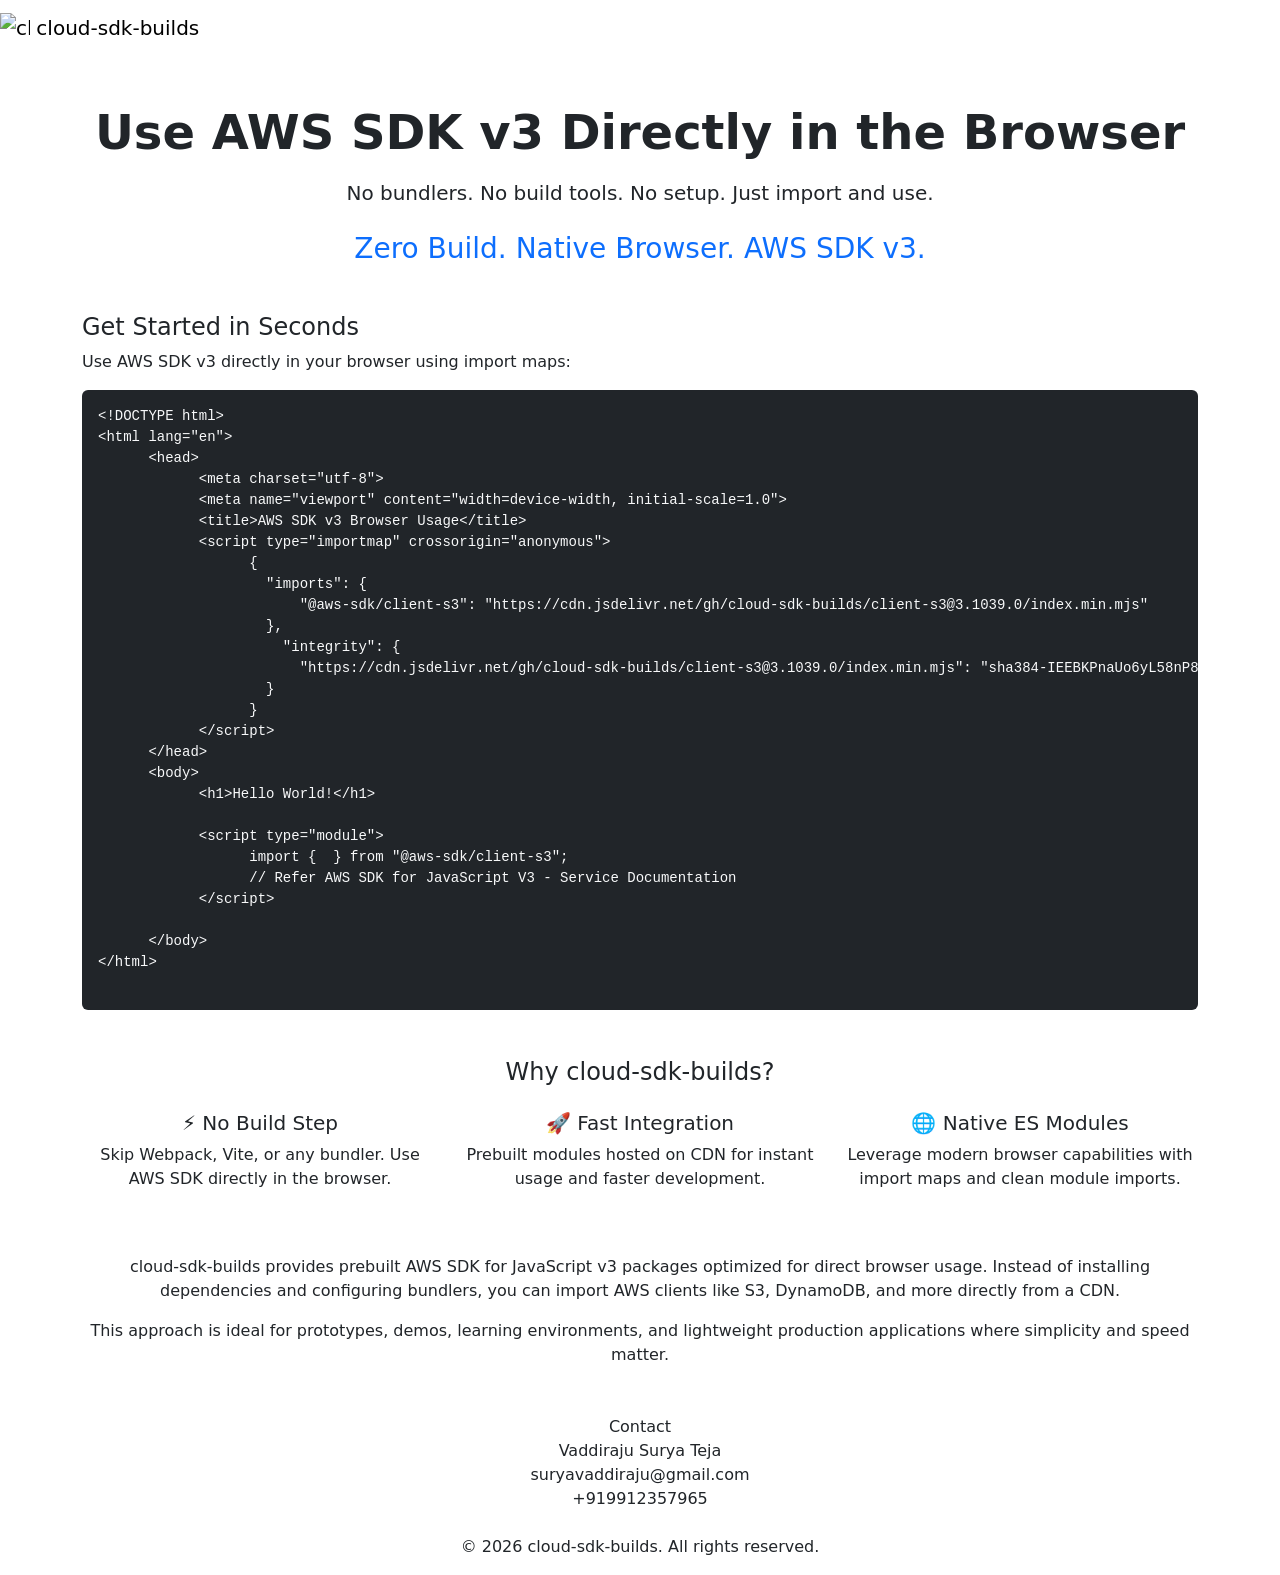
==== docs/index.html @ 7cf64539 "v3" ====
<!DOCTYPE html>
<html lang="en">
    <head>
        <meta charset="UTF-8" />
        <meta name="viewport" content="width=device-width, initial-scale=1.0" />
        <title>cloud-sdk-builds Documentation | AWS SDK v3 Javascript via CDN</title>
        <link rel="canonical" href="https://cloud-sdk-builds.github.io/" />
        <meta name="description" content="cloud-sdk-builds provides prebuilt AWS SDK for JavaScript v3 packages via CDN, enabling direct browser usage with import maps—no bundling, no build tools, just fast and simple integration." />
        <link href="https://cdn.jsdelivr.net/npm/bootstrap@5.3.8/dist/css/bootstrap.min.css" rel="stylesheet" integrity="sha384-sRIl4kxILFvY47J16cr9ZwB07vP4J8+LH7qKQnuqkuIAvNWLzeN8tE5YBujZqJLB" crossorigin="anonymous">
        <link href="/styles.css" rel="stylesheet">
    </head>
    <body>
        <header>
            <nav class="navbar">
                <a class="navbar-brand" href="/">
                    <img src="/logo.png" width="30" height="30" class="d-inline-block align-top" alt="cloud-sdk-builds Image">
                    <span class="brand">cloud-<span class="part-text">sdk</span>-builds</span>
                </a>
            </nav>
        </header>
<main class="container text-center mt-5">

  <!-- Hero -->
  <h1 class="display-5 fw-bold">Use AWS SDK v3 Directly in the Browser</h1>
  <p class="lead mt-3">
    No bundlers. No build tools. No setup. Just import and use.
  </p>

  <h3 class="mt-4 text-primary">Zero Build. Native Browser. AWS SDK v3.</h3>

  <!-- Quick Example -->
  <section class="mt-5 text-start">
    <h4>Get Started in Seconds</h4>
    <p>Use AWS SDK v3 directly in your browser using import maps:</p>

    <pre class="bg-dark text-light p-3 rounded"><code>&lt;!DOCTYPE html&gt;
&lt;html lang=&quot;en&quot;&gt;
      &lt;head&gt;
            &lt;meta charset=&quot;utf-8&quot;&gt;
            &lt;meta name=&quot;viewport&quot; content=&quot;width=device-width, initial-scale=1.0&quot;&gt;
            &lt;title&gt;AWS SDK v3 Browser Usage&lt;/title&gt;
            &lt;script type=&quot;importmap&quot; crossorigin=&quot;anonymous&quot;&gt;
                  {
                    &quot;imports&quot;: {
                        &quot;@aws-sdk/client-s3&quot;: &quot;https://cdn.jsdelivr.net/gh/cloud-sdk-builds/client-s3@3.1039.0/index.min.mjs&quot;
                    },
                      &quot;integrity&quot;: {
                        &quot;https://cdn.jsdelivr.net/gh/cloud-sdk-builds/client-s3@3.1039.0/index.min.mjs&quot;: &quot;sha384-IEEBKPnaUo6yL58nP8zpmOYQdlSZCS415Ewrfl9xG1rYsOySif98foUjwxPzDqDq&quot;
                    }
                  }
            &lt;/script&gt;
      &lt;/head&gt;
      &lt;body&gt;
            &lt;h1&gt;Hello World!&lt;/h1&gt;

            &lt;script type=&quot;module&quot;&gt;
                  import {  } from &quot;@aws-sdk/client-s3&quot;;
                  // Refer AWS SDK for JavaScript V3 - Service Documentation
            &lt;/script&gt;

      &lt;/body&gt;
&lt;/html&gt;
    </code></pre>
  </section>

  <!-- Value Proposition -->
  <section class="mt-5">
    <h4>Why cloud-sdk-builds?</h4>
    <div class="row mt-4">
      
      <div class="col-md-4">
        <h5>⚡ No Build Step</h5>
        <p>Skip Webpack, Vite, or any bundler. Use AWS SDK directly in the browser.</p>
      </div>

      <div class="col-md-4">
        <h5>🚀 Fast Integration</h5>
        <p>Prebuilt modules hosted on CDN for instant usage and faster development.</p>
      </div>

      <div class="col-md-4">
        <h5>🌐 Native ES Modules</h5>
        <p>Leverage modern browser capabilities with import maps and clean module imports.</p>
      </div>

    </div>
  </section>

  <!-- Explanation -->
  <section class="mt-5">
    <p>
      cloud-sdk-builds provides prebuilt AWS SDK for JavaScript v3 packages optimized for direct browser usage. 
      Instead of installing dependencies and configuring bundlers, you can import AWS clients like S3, DynamoDB, 
      and more directly from a CDN.
    </p>

    <p>
      This approach is ideal for prototypes, demos, learning environments, and lightweight production applications 
      where simplicity and speed matter.
    </p>
  </section>
            <section class="text-center mt-5">
                <p>Contact<br>Vaddiraju Surya Teja<br>suryavaddiraju@gmail.com<br>+919912357965</p>
            </section>
        </main>
        <footer class="text-center mt-4">
            <p>&copy; 2026 cloud-sdk-builds. All rights reserved.</p>
        </footer>
        <script src="https://cdn.jsdelivr.net/npm/bootstrap@5.3.8/dist/js/bootstrap.bundle.min.js" integrity="sha384-FKyoEForCGlyvwx9Hj09JcYn3nv7wiPVlz7YYwJrWVcXK/BmnVDxM+D2scQbITxI" crossorigin="anonymous"></script>
        <script type="module" src="/script.mjs"></script>
        <script async type="text/javascript" src="https://www.googletagmanager.com/gtm.js?id=GTM-KJ693FRD"></script>
        <noscript><iframe src="https://www.googletagmanager.com/ns.html?id=GTM-KJ693FRD"
height="0" width="0" style="display:none;visibility:hidden"></iframe></noscript>
    </body>
</html>
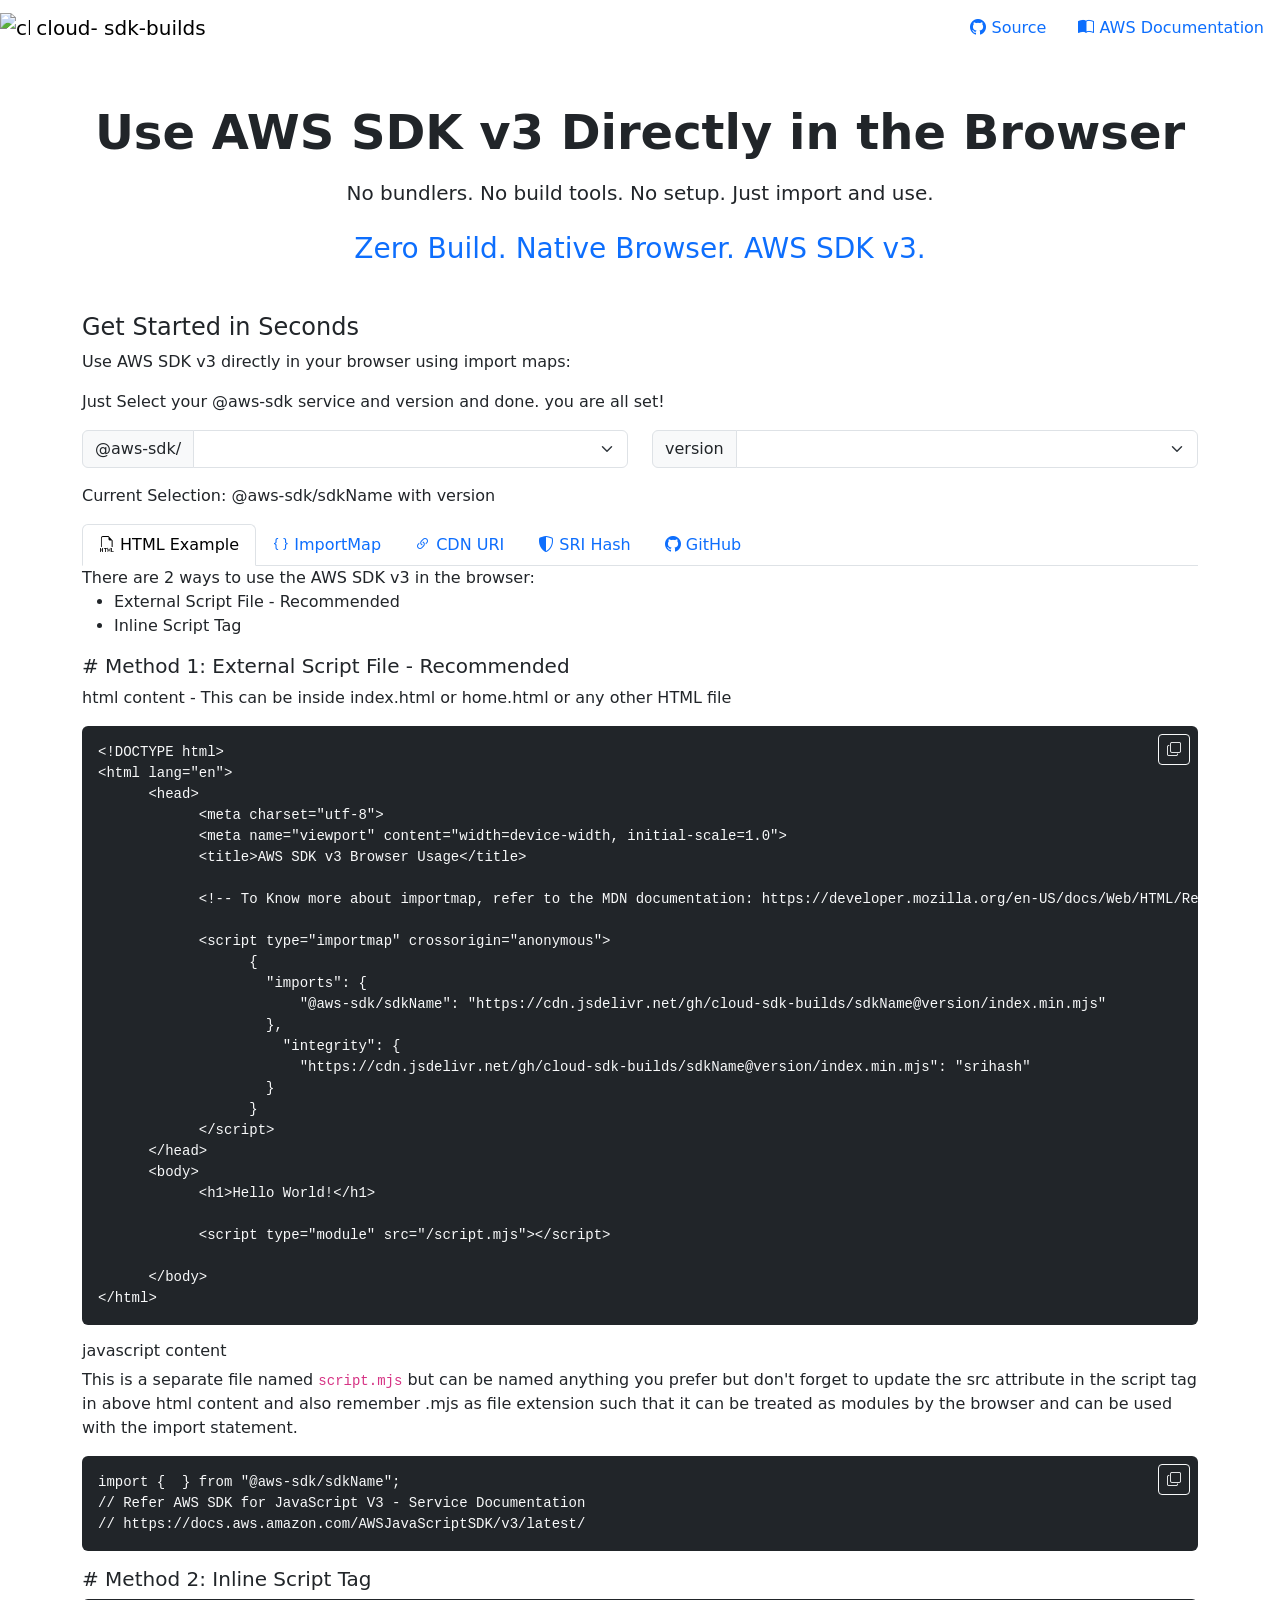
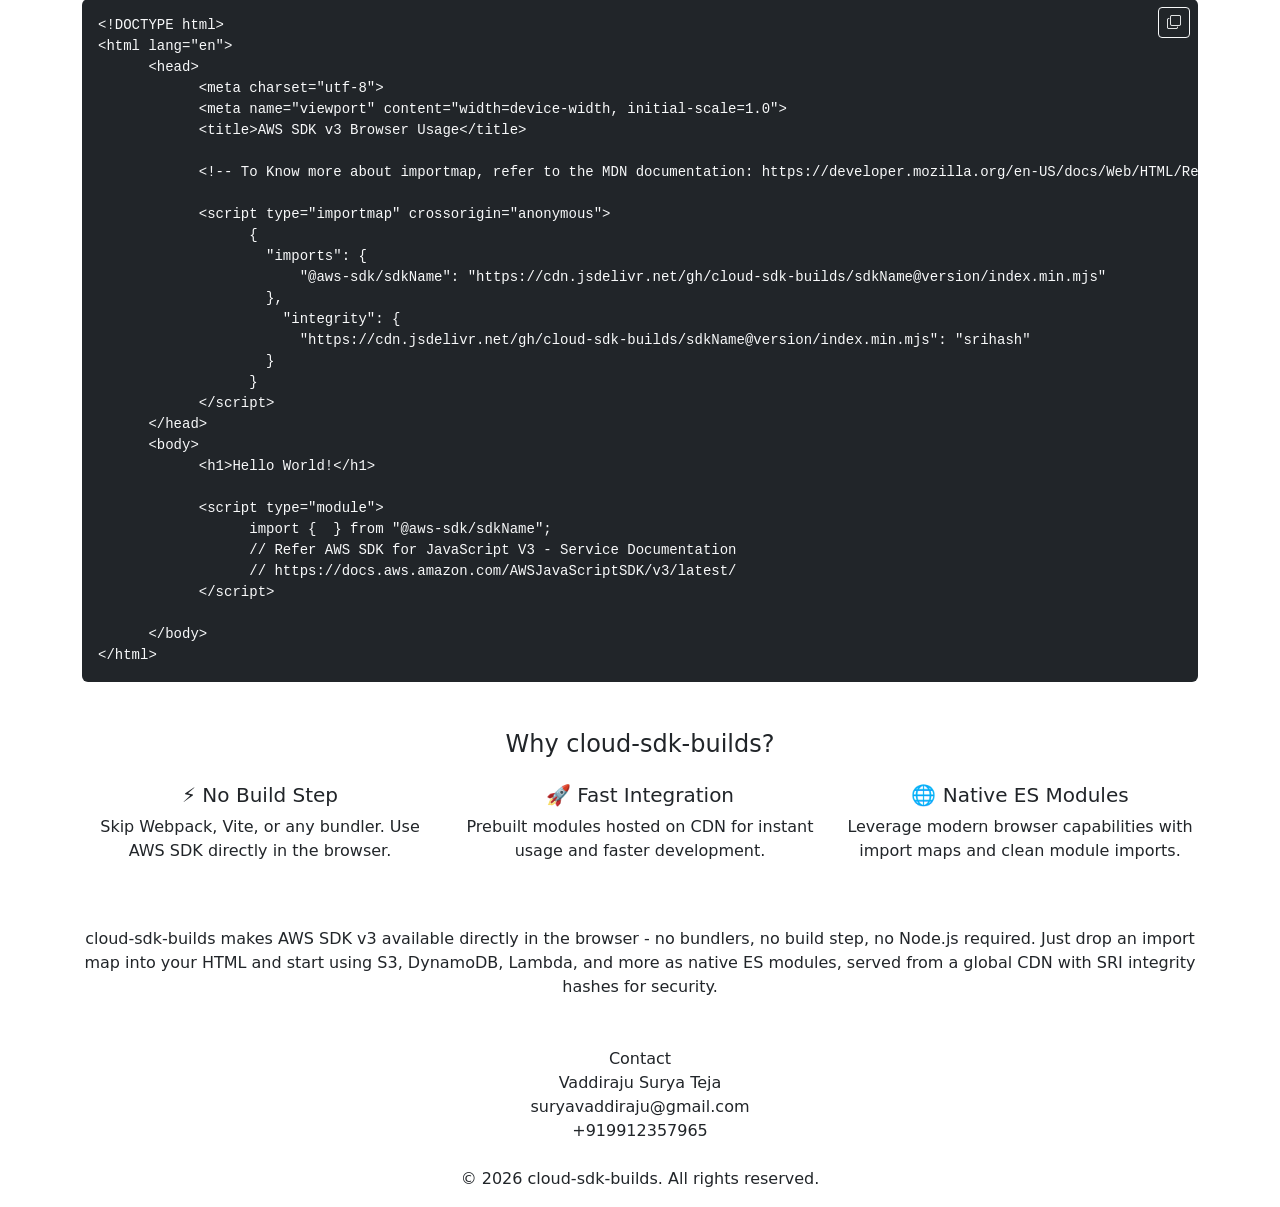
==== commit 83005967: "make" ====
--- a/docs/index.html
+++ b/docs/index.html
@@ -1,51 +1,111 @@
 <!DOCTYPE html>
 <html lang="en">
-    <head>
-        <meta charset="UTF-8" />
-        <meta name="viewport" content="width=device-width, initial-scale=1.0" />
-        <title>cloud-sdk-builds Documentation | AWS SDK v3 Javascript via CDN</title>
-        <link rel="canonical" href="https://cloud-sdk-builds.github.io/" />
-        <meta name="description" content="cloud-sdk-builds provides prebuilt AWS SDK for JavaScript v3 packages via CDN, enabling direct browser usage with import maps—no bundling, no build tools, just fast and simple integration." />
-        <link href="https://cdn.jsdelivr.net/npm/bootstrap@5.3.8/dist/css/bootstrap.min.css" rel="stylesheet" integrity="sha384-sRIl4kxILFvY47J16cr9ZwB07vP4J8+LH7qKQnuqkuIAvNWLzeN8tE5YBujZqJLB" crossorigin="anonymous">
-        <link href="/styles.css" rel="stylesheet">
-    </head>
-    <body>
-        <header>
-            <nav class="navbar">
-                <a class="navbar-brand" href="/">
-                    <img src="/logo.png" width="30" height="30" class="d-inline-block align-top" alt="cloud-sdk-builds Image">
-                    <span class="brand">cloud-<span class="part-text">sdk</span>-builds</span>
-                </a>
-            </nav>
-        </header>
-<main class="container text-center mt-5">
-
-  <!-- Hero -->
-  <h1 class="display-5 fw-bold">Use AWS SDK v3 Directly in the Browser</h1>
-  <p class="lead mt-3">
-    No bundlers. No build tools. No setup. Just import and use.
-  </p>
-
-  <h3 class="mt-4 text-primary">Zero Build. Native Browser. AWS SDK v3.</h3>
-
-  <!-- Quick Example -->
-  <section class="mt-5 text-start">
-    <h4>Get Started in Seconds</h4>
-    <p>Use AWS SDK v3 directly in your browser using import maps:</p>
-
-    <pre class="bg-dark text-light p-3 rounded"><code>&lt;!DOCTYPE html&gt;
+	<head>
+		<meta charset="UTF-8" />
+		<meta name="viewport" content="width=device-width, initial-scale=1.0" />
+		<title>cloud-sdk-builds Documentation | AWS SDK v3 Javascript via CDN</title>
+		<link rel="canonical" href="https://cloud-sdk-builds.github.io/" />
+		<meta name="description" content="cloud-sdk-builds provides prebuilt AWS SDK for JavaScript v3 packages via CDN, enabling direct browser usage with import maps—no bundling, no build tools, just fast and simple integration." />
+		<link href="https://cdn.jsdelivr.net/npm/bootstrap@5.3.8/dist/css/bootstrap.min.css" rel="stylesheet" integrity="sha384-sRIl4kxILFvY47J16cr9ZwB07vP4J8+LH7qKQnuqkuIAvNWLzeN8tE5YBujZqJLB" crossorigin="anonymous">
+		<link rel="stylesheet" href="https://cdn.jsdelivr.net/npm/bootstrap-icons@1.13.1/font/bootstrap-icons.min.css" integrity="sha384-CK2SzKma4jA5H/MXDUU7i1TqZlCFaD4T01vtyDFvPlD97JQyS+IsSh1nI2EFbpyk" crossorigin="anonymous">
+		<link rel="stylesheet" href="https://cdn.jsdelivr.net/npm/tom-select@2.6.0/dist/css/tom-select.css" integrity="sha384-DAZhYQRWKXB3xUepD72bb6nBvjvJjkJ9AfzF6HanyRqaY049Ln2EU5BT3BwtX8Nr" crossorigin="anonymous">
+		<link href="/styles.css" rel="stylesheet">
+	</head>
+	<body>
+		<header>
+			<nav class="navbar" aria-label="Main navigation">
+				<a class="navbar-brand" href="/">
+					<img src="/logo.png" width="30" height="30" class="d-inline-block align-top" alt="cloud-sdk-builds logo">
+					<span class="brand">cloud- <span class="part-text">sdk</span>-builds </span>
+				</a>
+				<ul class="nav">
+					<li class="nav-item">
+						<a class="nav-link" href="https://github.com/cloud-sdk-builds" target="_blank" rel="noopener noreferrer">
+							<i class="bi bi-github" aria-hidden="true"></i> Source </a>
+					</li>
+					<li class="nav-item">
+						<a class="nav-link" href="https://docs.aws.amazon.com/AWSJavaScriptSDK/v3/latest/" target="_blank" rel="noopener noreferrer external">
+							<i class="bi bi-book-half" aria-hidden="true"></i> AWS Documentation </a>
+					</li>
+				</ul>
+			</nav>
+		</header>
+		<main class="container text-center mt-5">
+			<!-- Hero -->
+			<h1 class="display-5 fw-bold">Use AWS SDK v3 Directly in the Browser</h1>
+			<p class="lead mt-3"> No bundlers. No build tools. No setup. Just import and use. </p>
+			<h3 class="mt-4 text-primary">Zero Build. Native Browser. AWS SDK v3.</h3>
+			<!-- Quick Example -->
+			<section class="mt-5 text-start">
+				<div>
+					<h4>Get Started in Seconds</h4>
+					<p>Use AWS SDK v3 directly in your browser using import maps:</p>
+					<p>Just Select your @aws-sdk service and version and done. you are all set!</p>
+				</div>
+				<div id="sdk-selection" class="row">
+					<div class="col-12 col-md-6">
+						<div class="input-group mb-3">
+							<label class="input-group-text" for="sdkName">@aws-sdk/</label>
+							<select class="form-select" id="sdkName" name="sdkName">
+							</select>
+						</div>
+					</div>
+					<div class="col-12 col-md-6 ">
+                        <div class="input-group mb-3">
+                            <label class="input-group-text" for="sdkversion">version</label>
+                            <select class="form-select" id="sdkversion" name="sdkversion"></select>
+						</div>
+					</div>
+				</div>
+				<article id="mynavigator">
+					<p>Current Selection: <span class="current-selection">@aws-sdk/<span class="sdknamereplacer">sdkName</span> with version <span class="sdkversionreplacer"></span></span></p>
+					<ul class="nav nav-tabs" role="tablist">
+						<li class="nav-item" role="presentation">
+							<button class="nav-link active" id="htmlexample-tab" data-bs-toggle="tab" data-bs-target="#htmlexample-tab-pane" type="button" role="tab" aria-controls="htmlexample-tab-pane" aria-selected="true"><i class="bi bi-filetype-html"></i> HTML Example</button>
+						</li>
+						<li class="nav-item" role="presentation">
+							<button class="nav-link" id="importmap-tab" data-bs-toggle="tab" data-bs-target="#importmap-tab-pane" type="button" role="tab" aria-controls="importmap-tab-pane" aria-selected="false"><i class="bi bi-braces"></i> ImportMap</button>
+						</li>
+						<li class="nav-item" role="presentation">
+							<button class="nav-link" id="cdnuri-tab" data-bs-toggle="tab" data-bs-target="#cdnuri-tab-pane" type="button" role="tab" aria-controls="cdnuri-tab-pane" aria-selected="false"><i class="bi bi-link-45deg"></i> CDN URI</button>
+						</li>
+						<li class="nav-item" role="presentation">
+							<button class="nav-link" id="srihash-tab" data-bs-toggle="tab" data-bs-target="#srihash-tab-pane" type="button" role="tab" aria-controls="srihash-tab-pane" aria-selected="false"><i class="bi bi-shield-shaded"></i> SRI Hash</button>
+						</li>
+						<li class="nav-item" role="presentation">
+							<button class="nav-link" id="githubrepo-tab" data-bs-toggle="tab" data-bs-target="#githubrepo-tab-pane" type="button" role="tab" aria-controls="githubrepo-tab-pane" aria-selected="false"><i class="bi bi-github" aria-hidden="true"></i> GitHub</button>
+						</li>
+					</ul>
+					<div class="tab-content">
+						<div class="tab-pane fade show active" id="htmlexample-tab-pane" role="tabpanel" aria-labelledby="htmlexample-tab" tabindex="0">There are 2 ways to use the AWS SDK v3 in the browser:
+							<ul>
+								<li>External Script File - Recommended</li>
+								<li>Inline Script Tag</li>
+							</ul>
+							<h5># Method 1: External Script File - Recommended</h5>
+							<p>html content - This can be inside index.html or home.html or any other HTML file</p>
+							<div class="position-relative code-block">
+							<button type="button"
+								class="btn btn-sm btn-outline-light position-absolute top-0 end-0 m-2 copy-btn"
+								aria-label="Copy code">
+								<i class="bi bi-copy" aria-hidden="true"></i>
+							</button>
+    						<pre class="bg-dark text-light p-3 rounded"><code>&lt;!DOCTYPE html&gt;
 &lt;html lang=&quot;en&quot;&gt;
       &lt;head&gt;
             &lt;meta charset=&quot;utf-8&quot;&gt;
             &lt;meta name=&quot;viewport&quot; content=&quot;width=device-width, initial-scale=1.0&quot;&gt;
             &lt;title&gt;AWS SDK v3 Browser Usage&lt;/title&gt;
+
+            &lt;!-- To Know more about importmap, refer to the MDN documentation: https://developer.mozilla.org/en-US/docs/Web/HTML/Reference/Elements/script/type/importmap --&gt;
+
             &lt;script type=&quot;importmap&quot; crossorigin=&quot;anonymous&quot;&gt;
                   {
                     &quot;imports&quot;: {
-                        &quot;@aws-sdk/client-s3&quot;: &quot;https://cdn.jsdelivr.net/gh/cloud-sdk-builds/client-s3@3.1039.0/index.min.mjs&quot;
+                        &quot;@aws-sdk/<span class="sdknamereplacer">sdkName</span>&quot;: &quot;https://cdn.jsdelivr.net/gh/cloud-sdk-builds/<span class="sdknamereplacer">sdkName</span>@<span class="sdkversionreplacer">version</span>/index.min.mjs&quot;
                     },
                       &quot;integrity&quot;: {
-                        &quot;https://cdn.jsdelivr.net/gh/cloud-sdk-builds/client-s3@3.1039.0/index.min.mjs&quot;: &quot;sha384-IEEBKPnaUo6yL58nP8zpmOYQdlSZCS415Ewrfl9xG1rYsOySif98foUjwxPzDqDq&quot;
+                        &quot;https://cdn.jsdelivr.net/gh/cloud-sdk-builds/<span class="sdknamereplacer">sdkName</span>@<span class="sdkversionreplacer">version</span>/index.min.mjs&quot;: &quot;<span class="urihashreplacer">srihash</span>&quot;
                     }
                   }
             &lt;/script&gt;
@@ -53,63 +113,201 @@
       &lt;body&gt;
             &lt;h1&gt;Hello World!&lt;/h1&gt;
 
+            &lt;script type=&quot;module&quot; src=&quot;/script.mjs&quot;&gt;&lt;/script&gt;
+
+      &lt;/body&gt;
+&lt;/html&gt;</code></pre>
+							</div>
+							<h6>javascript content</h6>
+							<p>This is a separate file named <code>script.mjs</code> but can be named anything you prefer but don't forget to update the src attribute in the script tag in above html content and also remember .mjs as file extension such that it can be treated as modules by the browser and can be used with the import statement.</p>
+        					<div class="position-relative code-block">
+								<button type="button"
+									class="btn btn-sm btn-outline-light position-absolute top-0 end-0 m-2 copy-btn"
+									aria-label="Copy code">
+									<i class="bi bi-copy" aria-hidden="true"></i>
+								</button>
+								<pre class="bg-dark text-light p-3 rounded"><code>import {  } from &quot;@aws-sdk/<span class="sdknamereplacer">sdkName</span>&quot;;
+// Refer AWS SDK for JavaScript V3 - Service Documentation
+// https://docs.aws.amazon.com/AWSJavaScriptSDK/v3/latest/</code></pre>
+							</div>
+							<h5># Method 2: Inline Script Tag</h5>
+							<div class="position-relative code-block">
+								<button type="button"
+									class="btn btn-sm btn-outline-light position-absolute top-0 end-0 m-2 copy-btn"
+									aria-label="Copy code">
+									<i class="bi bi-copy" aria-hidden="true"></i>
+								</button>
+    							<pre class="bg-dark text-light p-3 rounded"><code>&lt;!DOCTYPE html&gt;
+&lt;html lang=&quot;en&quot;&gt;
+      &lt;head&gt;
+            &lt;meta charset=&quot;utf-8&quot;&gt;
+            &lt;meta name=&quot;viewport&quot; content=&quot;width=device-width, initial-scale=1.0&quot;&gt;
+            &lt;title&gt;AWS SDK v3 Browser Usage&lt;/title&gt;
+
+            &lt;!-- To Know more about importmap, refer to the MDN documentation: https://developer.mozilla.org/en-US/docs/Web/HTML/Reference/Elements/script/type/importmap --&gt;
+
+            &lt;script type=&quot;importmap&quot; crossorigin=&quot;anonymous&quot;&gt;
+                  {
+                    &quot;imports&quot;: {
+                        &quot;@aws-sdk/<span class="sdknamereplacer">sdkName</span>&quot;: &quot;https://cdn.jsdelivr.net/gh/cloud-sdk-builds/<span class="sdknamereplacer">sdkName</span>@<span class="sdkversionreplacer">version</span>/index.min.mjs&quot;
+                    },
+                      &quot;integrity&quot;: {
+                        &quot;https://cdn.jsdelivr.net/gh/cloud-sdk-builds/<span class="sdknamereplacer">sdkName</span>@<span class="sdkversionreplacer">version</span>/index.min.mjs&quot;: &quot;<span class="urihashreplacer">srihash</span>&quot;
+                    }
+                  }
+            &lt;/script&gt;
+      &lt;/head&gt;
+      &lt;body&gt;
+            &lt;h1&gt;Hello World!&lt;/h1&gt;
+
             &lt;script type=&quot;module&quot;&gt;
-                  import {  } from &quot;@aws-sdk/client-s3&quot;;
+                  import {  } from &quot;@aws-sdk/<span class="sdknamereplacer">sdkName</span>&quot;;
                   // Refer AWS SDK for JavaScript V3 - Service Documentation
+                  // https://docs.aws.amazon.com/AWSJavaScriptSDK/v3/latest/
             &lt;/script&gt;
 
       &lt;/body&gt;
-&lt;/html&gt;
-    </code></pre>
-  </section>
-
-  <!-- Value Proposition -->
-  <section class="mt-5">
-    <h4>Why cloud-sdk-builds?</h4>
-    <div class="row mt-4">
-      
-      <div class="col-md-4">
-        <h5>⚡ No Build Step</h5>
-        <p>Skip Webpack, Vite, or any bundler. Use AWS SDK directly in the browser.</p>
-      </div>
-
-      <div class="col-md-4">
-        <h5>🚀 Fast Integration</h5>
-        <p>Prebuilt modules hosted on CDN for instant usage and faster development.</p>
-      </div>
-
-      <div class="col-md-4">
-        <h5>🌐 Native ES Modules</h5>
-        <p>Leverage modern browser capabilities with import maps and clean module imports.</p>
-      </div>
-
-    </div>
-  </section>
-
-  <!-- Explanation -->
-  <section class="mt-5">
-    <p>
-      cloud-sdk-builds provides prebuilt AWS SDK for JavaScript v3 packages optimized for direct browser usage. 
-      Instead of installing dependencies and configuring bundlers, you can import AWS clients like S3, DynamoDB, 
-      and more directly from a CDN.
-    </p>
-
-    <p>
-      This approach is ideal for prototypes, demos, learning environments, and lightweight production applications 
-      where simplicity and speed matter.
-    </p>
-  </section>
-            <section class="text-center mt-5">
-                <p>Contact<br>Vaddiraju Surya Teja<br>suryavaddiraju@gmail.com<br>+919912357965</p>
-            </section>
-        </main>
-        <footer class="text-center mt-4">
-            <p>&copy; 2026 cloud-sdk-builds. All rights reserved.</p>
-        </footer>
-        <script src="https://cdn.jsdelivr.net/npm/bootstrap@5.3.8/dist/js/bootstrap.bundle.min.js" integrity="sha384-FKyoEForCGlyvwx9Hj09JcYn3nv7wiPVlz7YYwJrWVcXK/BmnVDxM+D2scQbITxI" crossorigin="anonymous"></script>
-        <script type="module" src="/script.mjs"></script>
-        <script async type="text/javascript" src="https://www.googletagmanager.com/gtm.js?id=GTM-KJ693FRD"></script>
-        <noscript><iframe src="https://www.googletagmanager.com/ns.html?id=GTM-KJ693FRD"
-height="0" width="0" style="display:none;visibility:hidden"></iframe></noscript>
-    </body>
-</html>
+&lt;/html&gt;</code></pre>
+							</div>
+  						</div>
+  						<div class="tab-pane fade" id="importmap-tab-pane" role="tabpanel" aria-labelledby="importmap-tab" tabindex="0">
+    						<p>An import map allows you to define how module specifiers are resolved in the browser, enabling you to use clean import statements without relying on a build step. By mapping package names (such as @aws-sdk/<span class="sdknamereplacer">sdkName</span>) to versioned CDN URLs, you ensure consistent and predictable module loading. The import map must be declared inside a <code>&lt;script type=&quot;importmap&quot;&gt;</code> tag within the <code>&lt;head&gt;</code> section of your HTML document so that it is available before any module scripts are executed. Refer <a href="https://developer.mozilla.org/en-US/docs/Web/HTML/Reference/Elements/script/type/importmap" target="_blank" rel="noopener noreferrer external">MDN documentation</a>.</p>
+  							<h6># html tag</h6>
+							<div class="position-relative code-block">
+								<button type="button"
+									class="btn btn-sm btn-outline-light position-absolute top-0 end-0 m-2 copy-btn"
+									aria-label="Copy code">
+									<i class="bi bi-copy" aria-hidden="true"></i>
+								</button>
+  								<pre class="bg-dark text-light p-3 rounded"><code>&lt;script type=&quot;importmap&quot; crossorigin=&quot;anonymous&quot;&gt;
+    {
+      &quot;imports&quot;: {
+          &quot;@aws-sdk/<span class="sdknamereplacer">sdkName</span>&quot;: &quot;https://cdn.jsdelivr.net/gh/cloud-sdk-builds/<span class="sdknamereplacer">sdkName</span>@<span class="sdkversionreplacer">version</span>/index.min.mjs&quot;
+      },
+        &quot;integrity&quot;: {
+          &quot;https://cdn.jsdelivr.net/gh/cloud-sdk-builds/<span class="sdknamereplacer">sdkName</span>@<span class="sdkversionreplacer">version</span>/index.min.mjs&quot;: &quot;<span class="urihashreplacer">srihash</span>&quot;
+      }
+    }
+&lt;/script&gt;</code></pre>
+							</div>
+							<h6># imports line</h6>
+							<div class="position-relative code-block">
+								<button type="button"
+									class="btn btn-sm btn-outline-light position-absolute top-0 end-0 m-2 copy-btn"
+									aria-label="Copy code">
+									<i class="bi bi-copy" aria-hidden="true"></i>
+								</button>
+								<pre class="bg-dark text-light p-3 rounded"><code>&quot;@aws-sdk/<span class="sdknamereplacer">sdkName</span>&quot;: &quot;https://cdn.jsdelivr.net/gh/cloud-sdk-builds/<span class="sdknamereplacer">sdkName</span>@<span class="sdkversionreplacer">version</span>/index.min.mjs&quot;</code></pre>
+							</div>
+							<h6># integrity line</h6>
+        					<div class="position-relative code-block">
+								<button type="button"
+									class="btn btn-sm btn-outline-light position-absolute top-0 end-0 m-2 copy-btn"
+									aria-label="Copy code">
+									<i class="bi bi-copy" aria-hidden="true"></i>
+								</button>
+								<pre class="bg-dark text-light p-3 rounded"><code>&quot;https://cdn.jsdelivr.net/gh/cloud-sdk-builds/<span class="sdknamereplacer">sdkName</span>@<span class="sdkversionreplacer">version</span>/index.min.mjs&quot;: &quot;<span class="urihashreplacer">srihash</span>&quot;</code></pre></div>
+  							</div>
+  							<div class="tab-pane fade" id="cdnuri-tab-pane" role="tabpanel" aria-labelledby="cdnuri-tab" tabindex="0">The CDN URI provides a direct, versioned link to the prebuilt JavaScript module that can be used in browser-based applications without any bundling or compilation. These files are optimized using modern build tools (such as webpack in production mode) to ensure minification, performance, and compatibility. By using a versioned CDN URL, you benefit from aggressive caching and deterministic behavior, ensuring that your application always loads the exact version you specify.
+								<h5>CDN URI</h5>
+								<div class="position-relative code-block">
+									<button type="button"
+										class="btn btn-sm btn-outline-light position-absolute top-0 end-0 m-2 copy-btn"
+										aria-label="Copy code">
+										<i class="bi bi-copy" aria-hidden="true"></i>
+									</button>
+    								<pre class="bg-dark text-light p-3 rounded"><code>https://cdn.jsdelivr.net/gh/cloud-sdk-builds/<span class="sdknamereplacer">sdkName</span>@<span class="sdkversionreplacer">version</span>/index.min.mjs</code></pre>
+								</div>
+							</div>
+  							<div class="tab-pane fade" id="srihash-tab-pane" role="tabpanel" aria-labelledby="srihash-tab" tabindex="0">Subresource Integrity (SRI) ensures that the file loaded from a CDN has not been altered or tampered with. Each distributed file is associated with a cryptographic hash (e.g., sha384-...) that the browser uses to verify its integrity at runtime. If the fetched resource does not match the expected hash, the browser will reject it, preventing potentially malicious code from being executed. This provides an additional layer of security when loading third-party resources. Refer <a href="https://developer.mozilla.org/en-US/docs/Web/HTML/Reference/Attributes/integrity" target="_blank" rel="noopener noreferrer external">MDN documentation</a>.
+								<h5>SRI Hash</h5>
+            					<div class="position-relative code-block">
+								<button type="button"
+									class="btn btn-sm btn-outline-light position-absolute top-0 end-0 m-2 copy-btn"
+									aria-label="Copy code">
+									<i class="bi bi-copy" aria-hidden="true"></i>
+								</button>
+    							<pre class="bg-dark text-light p-3 rounded"><code><span class="urihashreplacer">srihash</span></code></pre>
+  
+							</div>
+  </div>
+  <div class="tab-pane fade" id="githubrepo-tab-pane" role="tabpanel" aria-labelledby="githubrepo-tab" tabindex="0">The source code for this package is maintained on <i class="bi bi-github" aria-hidden="true"></i> GitHub, where you can explore the implementation, review changes, and contribute to the project. The repository contains the original module sources along with the build configuration used to generate the distributed files. Each release is versioned and tagged, allowing you to reference specific versions directly. The CDN files correspond to these tagged versions, ensuring transparency and traceability between the published artifacts and their source code.
+    
+    <h5># GitHub Repository</h5>
+    <div class="position-relative code-block">
+      <button type="button"
+          class="btn btn-sm btn-outline-light position-absolute top-0 end-0 m-2 copy-btn"
+          aria-label="Copy code">
+          <i class="bi bi-copy" aria-hidden="true"></i>
+      </button>
+    <pre class="bg-dark text-light p-3 rounded"><code>https://github.com/cloud-sdk-builds/<span class="sdknamereplacer">sdkName</span></code></pre></div>
+    <h5># Current Version File</h5>
+        <div class="position-relative code-block">
+      <button type="button"
+          class="btn btn-sm btn-outline-light position-absolute top-0 end-0 m-2 copy-btn"
+          aria-label="Copy code">
+          <i class="bi bi-copy" aria-hidden="true"></i>
+      </button>
+    
+    <pre class="bg-dark text-light p-3 rounded"><code>https://github.com/cloud-sdk-builds/<span class="sdknamereplacer">sdkName</span>/blob/<span class="sdkversionreplacer">version</span>/index.min.mjs</code></pre></div>
+
+     <h5># Latest Version File</h5>
+            <div class="position-relative code-block">
+      <button type="button"
+          class="btn btn-sm btn-outline-light position-absolute top-0 end-0 m-2 copy-btn"
+          aria-label="Copy code">
+          <i class="bi bi-copy" aria-hidden="true"></i>
+      </button>
+    <pre class="bg-dark text-light p-3 rounded"><code>https://github.com/cloud-sdk-builds/<span class="sdknamereplacer">sdkName</span>/blob/main/index.min.mjs</code></pre>
+  </div>
+
+    <h5># Raw File</h5>
+            <div class="position-relative code-block">
+      <button type="button"
+          class="btn btn-sm btn-outline-light position-absolute top-0 end-0 m-2 copy-btn"
+          aria-label="Copy code">
+          <i class="bi bi-copy" aria-hidden="true"></i>
+      </button>
+    <pre class="bg-dark text-light p-3 rounded"><code>https://raw.githubusercontent.com/cloud-sdk-builds/<span class="sdknamereplacer">sdkName</span>/refs/tags/<span class="sdkversionreplacer">version</span>/index.min.mjs</code></pre>
+  </div>
+</div>
+</article>
+			</section>
+			<!-- Value Proposition -->
+			<section id="main-content" class="mt-5">
+				<h4>Why cloud-sdk-builds?</h4>
+				<div class="row mt-4">
+					<div class="col-md-4">
+						<h5>⚡ No Build Step</h5>
+						<p>Skip Webpack, Vite, or any bundler. Use AWS SDK directly in the browser.</p>
+					</div>
+					<div class="col-md-4">
+						<h5>🚀 Fast Integration</h5>
+						<p>Prebuilt modules hosted on CDN for instant usage and faster development.</p>
+					</div>
+					<div class="col-md-4">
+						<h5>🌐 Native ES Modules</h5>
+						<p>Leverage modern browser capabilities with import maps and clean module imports.</p>
+					</div>
+				</div>
+			</section>
+			<!-- Explanation -->
+			<section class="mt-5">
+				<p> cloud-sdk-builds makes AWS SDK v3 available directly in the browser - no bundlers, no build step, no Node.js required. Just drop an import map into your HTML and start using S3, DynamoDB, Lambda, and more as native ES modules, served from a global CDN with SRI integrity hashes for security. </p>
+			</section>
+			<section class="text-center mt-5">
+				<p>Contact <br>Vaddiraju Surya Teja <br>suryavaddiraju@gmail.com <br>+919912357965 </p>
+			</section>
+		</main>
+		<footer class="text-center mt-4">
+			<p>&copy; 2026 cloud-sdk-builds. All rights reserved.</p>
+		</footer>
+		<script src="https://cdn.jsdelivr.net/npm/bootstrap@5.3.8/dist/js/bootstrap.bundle.min.js" integrity="sha384-FKyoEForCGlyvwx9Hj09JcYn3nv7wiPVlz7YYwJrWVcXK/BmnVDxM+D2scQbITxI" crossorigin="anonymous"></script>
+		<script src="https://cdn.jsdelivr.net/npm/tom-select@2.6.0/dist/js/tom-select.complete.min.js" integrity="sha384-A/OhuVi7Pu3OK0LZqDw5rUUVpqZdcqxIyZTjfjxT0v8Y3VsdpFvQChtHCOSobZTL" crossorigin="anonymous"></script>
+		<script type="module" src="/script.mjs"></script>
+		<script async type="text/javascript" src="https://www.googletagmanager.com/gtm.js?id=GTM-M34WCR46"></script>
+		<noscript>
+			<iframe src="https://www.googletagmanager.com/ns.html?id=GTM-M34WCR46" height="0" width="0" style="display:none;visibility:hidden"></iframe>
+		</noscript>
+	</body>
+</html>
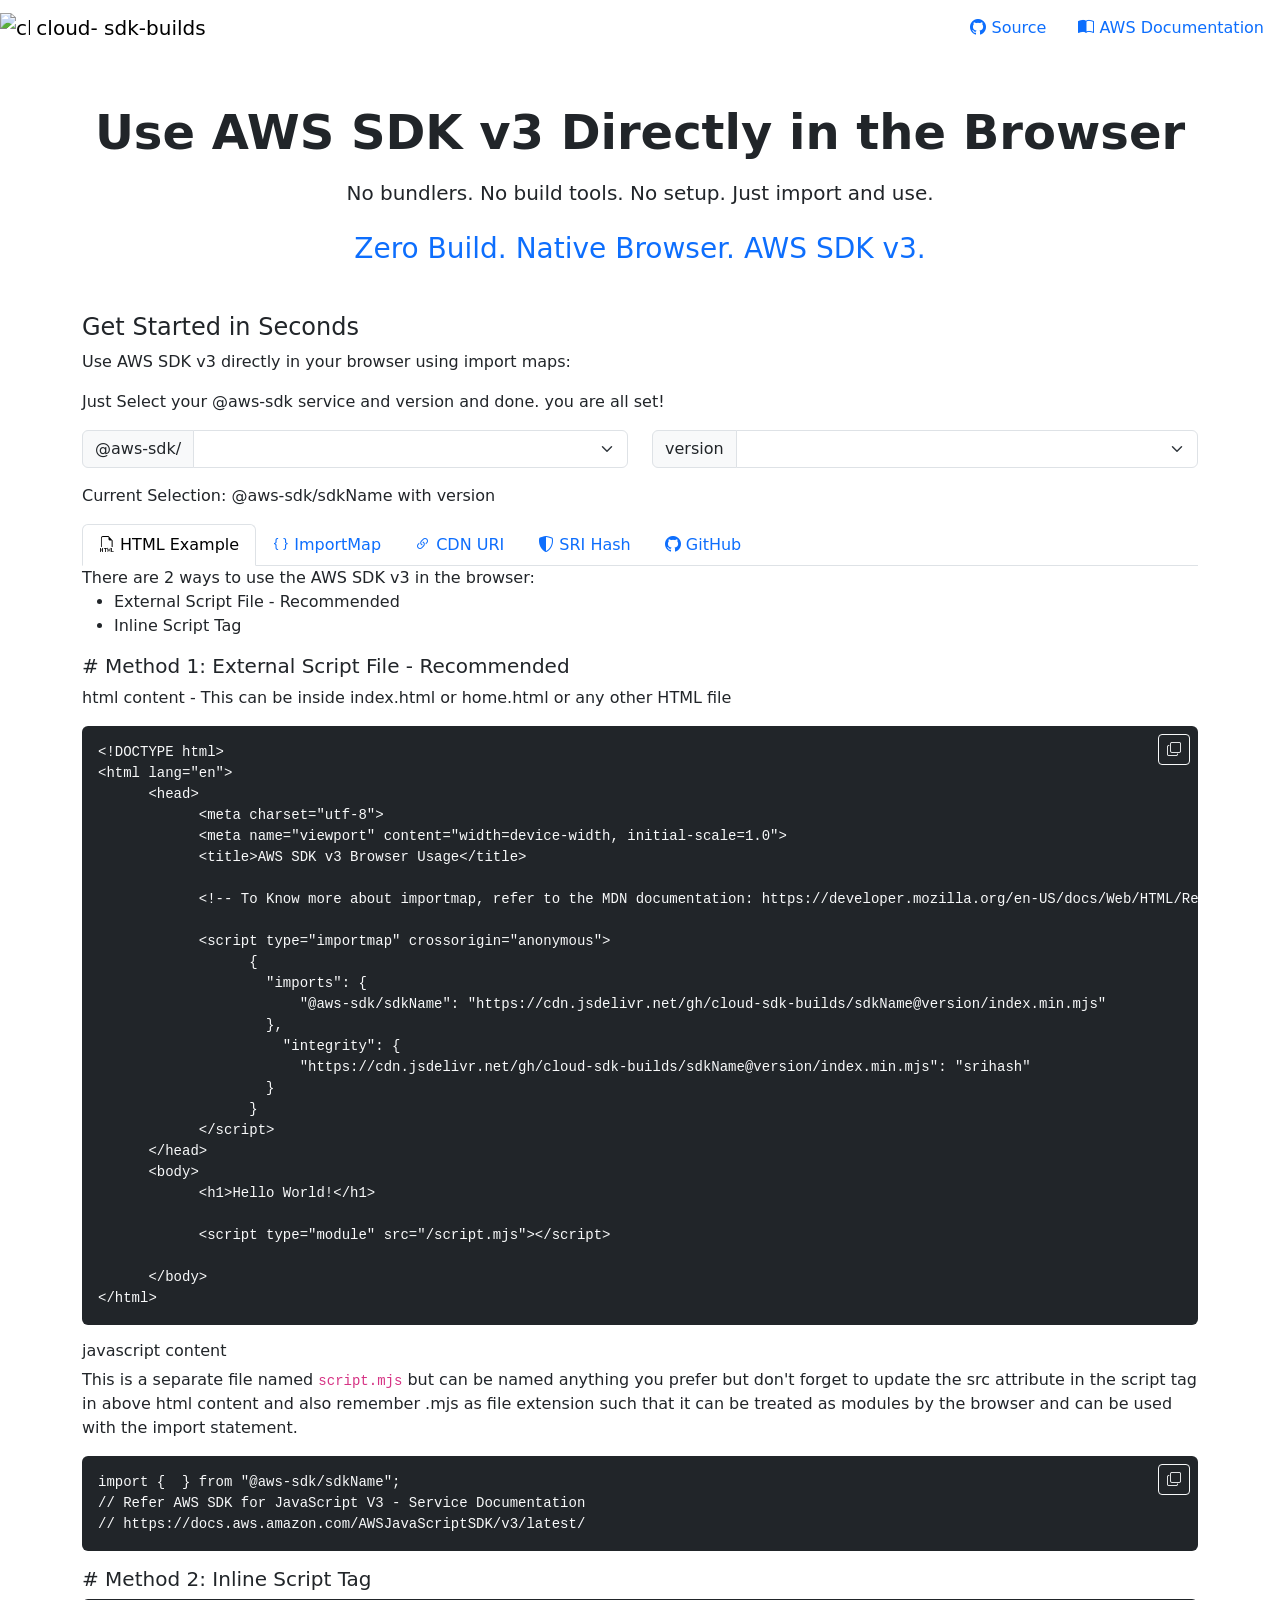
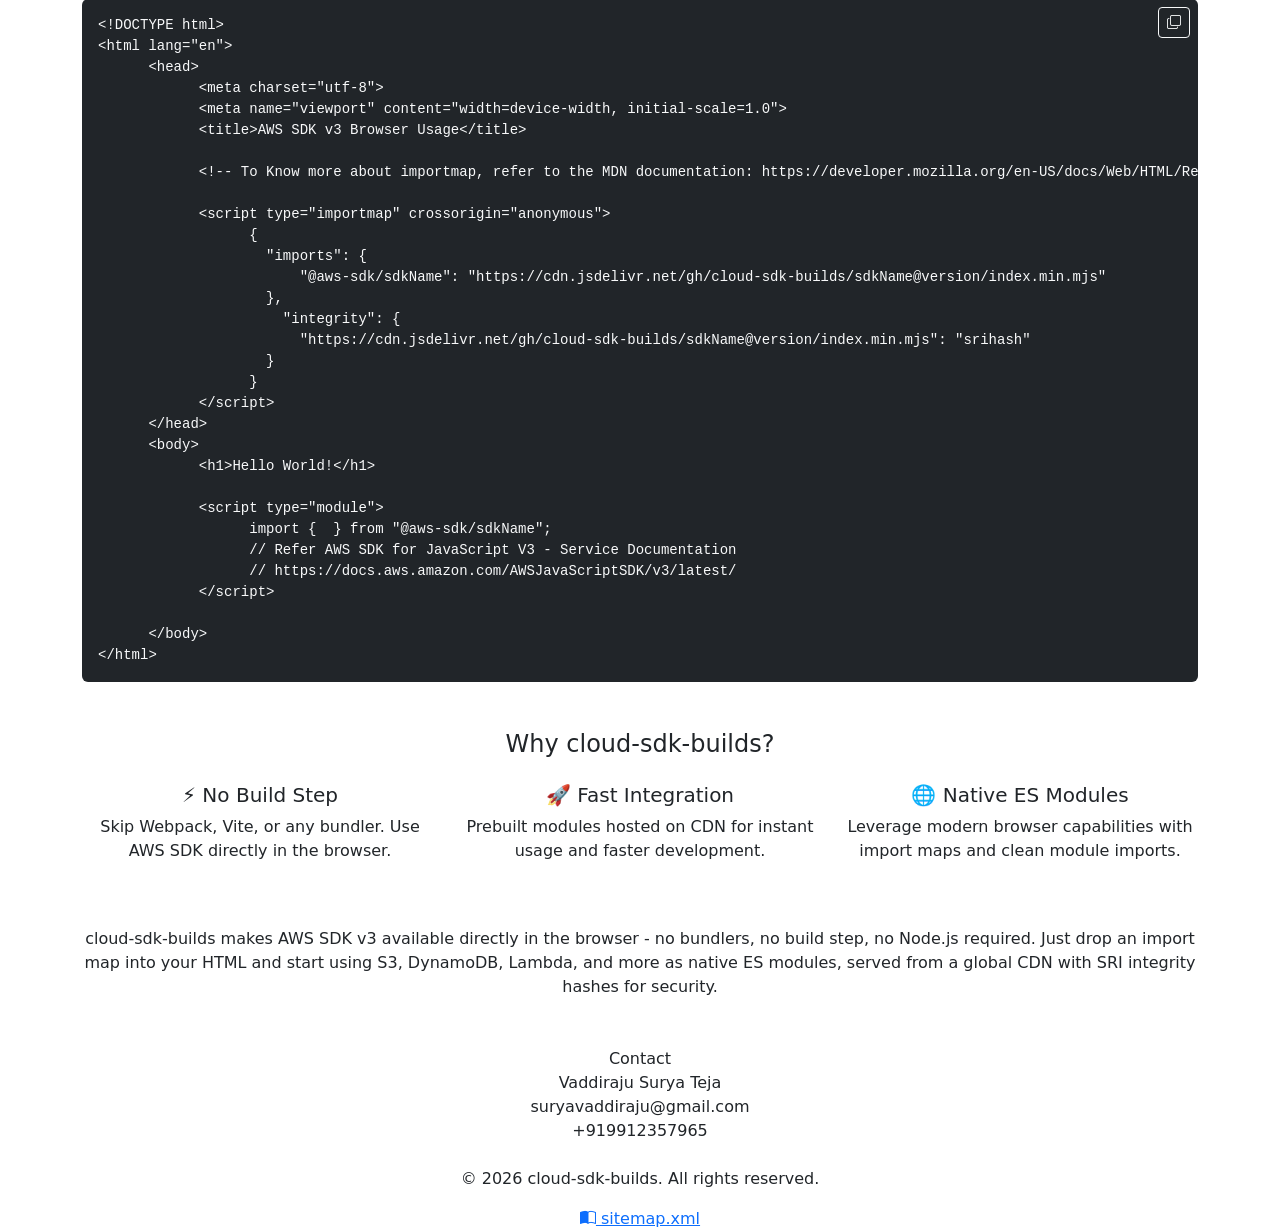
==== commit ecd17c95: "Change greeting from 'Hello' to 'Goodbye'" ====
--- a/docs/index.html
+++ b/docs/index.html
@@ -5,11 +5,68 @@
 		<meta name="viewport" content="width=device-width, initial-scale=1.0" />
 		<title>cloud-sdk-builds Documentation | AWS SDK v3 Javascript via CDN</title>
 		<link rel="canonical" href="https://cloud-sdk-builds.github.io/" />
-		<meta name="description" content="cloud-sdk-builds provides prebuilt AWS SDK for JavaScript v3 packages via CDN, enabling direct browser usage with import maps—no bundling, no build tools, just fast and simple integration." />
+		<meta name="author" content="Vaddiraju Surya Teja" />
+		<meta name="description" content="cloud-sdk-builds provides prebuilt AWS SDK for JavaScript v3 packages via CDN, enabling direct browser usage with importmap importmaps no bundling, no build tools, just fast and simple integration for any project any aws service" />
+		<meta name="keywords" content="AWS SDK for JavaScript v3, cloud-sdk-builds, CDN, browser usage, import maps, prebuilt packages, JavaScript SDK, AWS services, S3, DynamoDB, Lambda, no bundler, no build tools" />
 		<link href="https://cdn.jsdelivr.net/npm/bootstrap@5.3.8/dist/css/bootstrap.min.css" rel="stylesheet" integrity="sha384-sRIl4kxILFvY47J16cr9ZwB07vP4J8+LH7qKQnuqkuIAvNWLzeN8tE5YBujZqJLB" crossorigin="anonymous">
 		<link rel="stylesheet" href="https://cdn.jsdelivr.net/npm/bootstrap-icons@1.13.1/font/bootstrap-icons.min.css" integrity="sha384-CK2SzKma4jA5H/MXDUU7i1TqZlCFaD4T01vtyDFvPlD97JQyS+IsSh1nI2EFbpyk" crossorigin="anonymous">
 		<link rel="stylesheet" href="https://cdn.jsdelivr.net/npm/tom-select@2.6.0/dist/css/tom-select.css" integrity="sha384-DAZhYQRWKXB3xUepD72bb6nBvjvJjkJ9AfzF6HanyRqaY049Ln2EU5BT3BwtX8Nr" crossorigin="anonymous">
 		<link href="/styles.css" rel="stylesheet">
+		<script type="application/ld+json">
+			{
+				"@context": "https://schema.org",
+				"@type": "TechArticle",
+				"headline": "AWS SDK v3 JavaScript via CDN | Cloud-SDK-Builds",
+				"description": "Access prebuilt AWS SDK v3 modules for direct browser use via jsDelivr. No bundling required—simply use import maps to integrate AWS S3, DynamoDB, and more. Experience buildless JavaScript development with cloud-sdk-builds. This documentation provides quick start guides, code examples, and best practices for using AWS SDK v3 in web applications.",
+				"keywords": [
+					"AWS SDK v3",
+					"CDN",
+					"jsDelivr",
+					"ES Modules",
+					"Import Maps",
+					"Buildless JavaScript"
+				],
+				"url": "https://cloud-sdk-builds.github.io/",
+				"image": "https://cloud-sdk-builds.github.io/logo.png",
+				"isAccessibleForFree": true,
+				"inLanguage": "en",
+				"author": {
+					"@type": "Person",
+					"name": "Vaddiraju Surya Teja",
+					"url": "https://github.com/suryavaddiraju",
+					"sameAs": [
+						"https://github.com/suryavaddiraju",
+						"https://www.linkedin.com/in/suryavaddiraju",
+						"https://vaddiraju.in"
+					]
+				},
+				"publisher": {
+					"@type": "Organization",
+					"name": "Cloud-SDK-Builds",
+					"url": "https://cloud-sdk-builds.github.io/",
+					"sameAs": [
+						"https://github.com/cloud-sdk-builds"
+					],
+					"logo": {
+						"@type": "ImageObject",
+						"url": "https://cloud-sdk-builds.github.io/logo.png"
+					}
+				},
+				"mainEntity": {
+					"@type": "SoftwareSourceCode",
+					"name": "Cloud-SDK-Builds",
+					"programmingLanguage": "JavaScript",
+					"codeRepository": "https://github.com/cloud-sdk-builds",
+					"targetProduct": {
+						"@type": "SoftwareApplication",
+						"name": "AWS SDK for JavaScript v3",
+						"applicationCategory": "DeveloperApplication",
+						"operatingSystem": "Web Browser"
+					}
+				}
+			}
+		</script>
+		<link rel="sitemap" type="application/xml" title="Sitemap" href="/sitemap.xml">
 	</head>
 	<body>
 		<header>
@@ -301,6 +358,7 @@
 		</main>
 		<footer class="text-center mt-4">
 			<p>&copy; 2026 cloud-sdk-builds. All rights reserved.</p>
+			<a href="/sitemap.xml"><i class="bi bi-book-half" aria-hidden="true"></i> sitemap.xml </a>
 		</footer>
 		<script src="https://cdn.jsdelivr.net/npm/bootstrap@5.3.8/dist/js/bootstrap.bundle.min.js" integrity="sha384-FKyoEForCGlyvwx9Hj09JcYn3nv7wiPVlz7YYwJrWVcXK/BmnVDxM+D2scQbITxI" crossorigin="anonymous"></script>
 		<script src="https://cdn.jsdelivr.net/npm/tom-select@2.6.0/dist/js/tom-select.complete.min.js" integrity="sha384-A/OhuVi7Pu3OK0LZqDw5rUUVpqZdcqxIyZTjfjxT0v8Y3VsdpFvQChtHCOSobZTL" crossorigin="anonymous"></script>
@@ -310,4 +368,4 @@
 			<iframe src="https://www.googletagmanager.com/ns.html?id=GTM-M34WCR46" height="0" width="0" style="display:none;visibility:hidden"></iframe>
 		</noscript>
 	</body>
-</html>+</html>
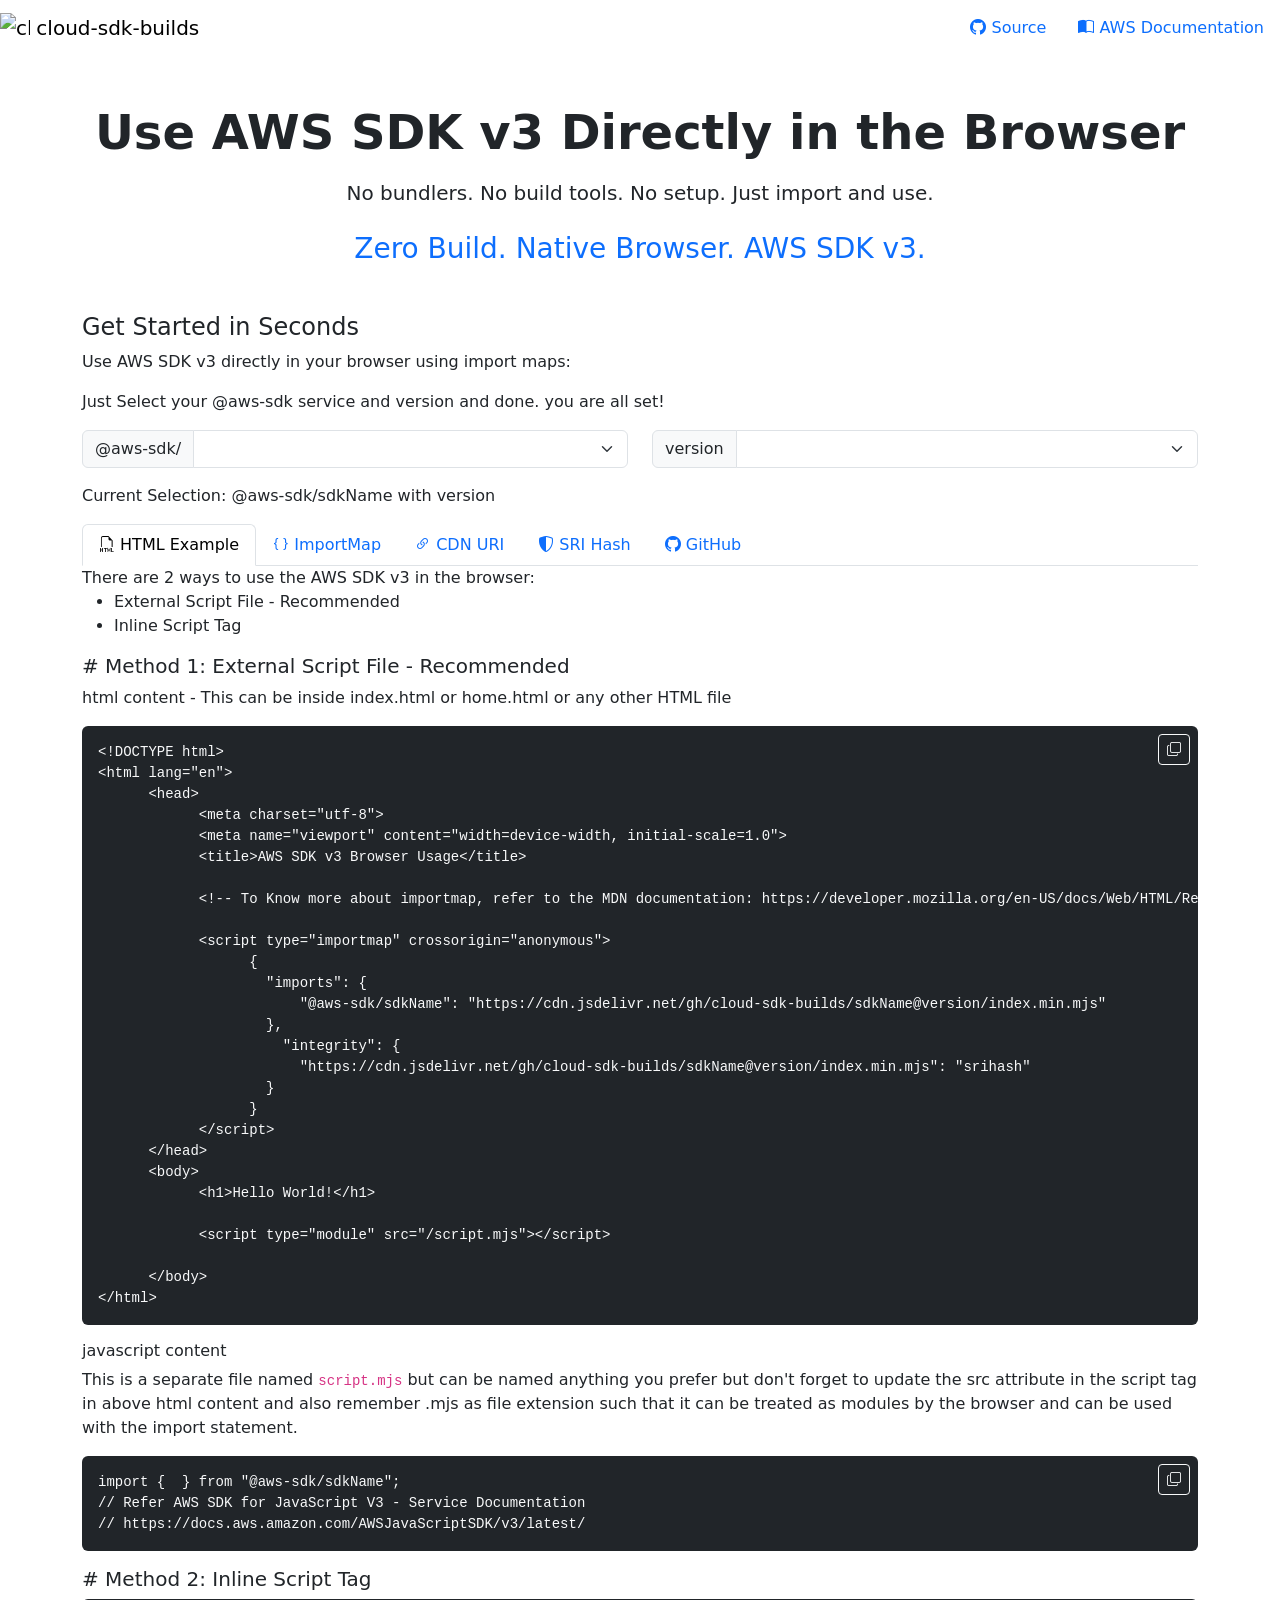
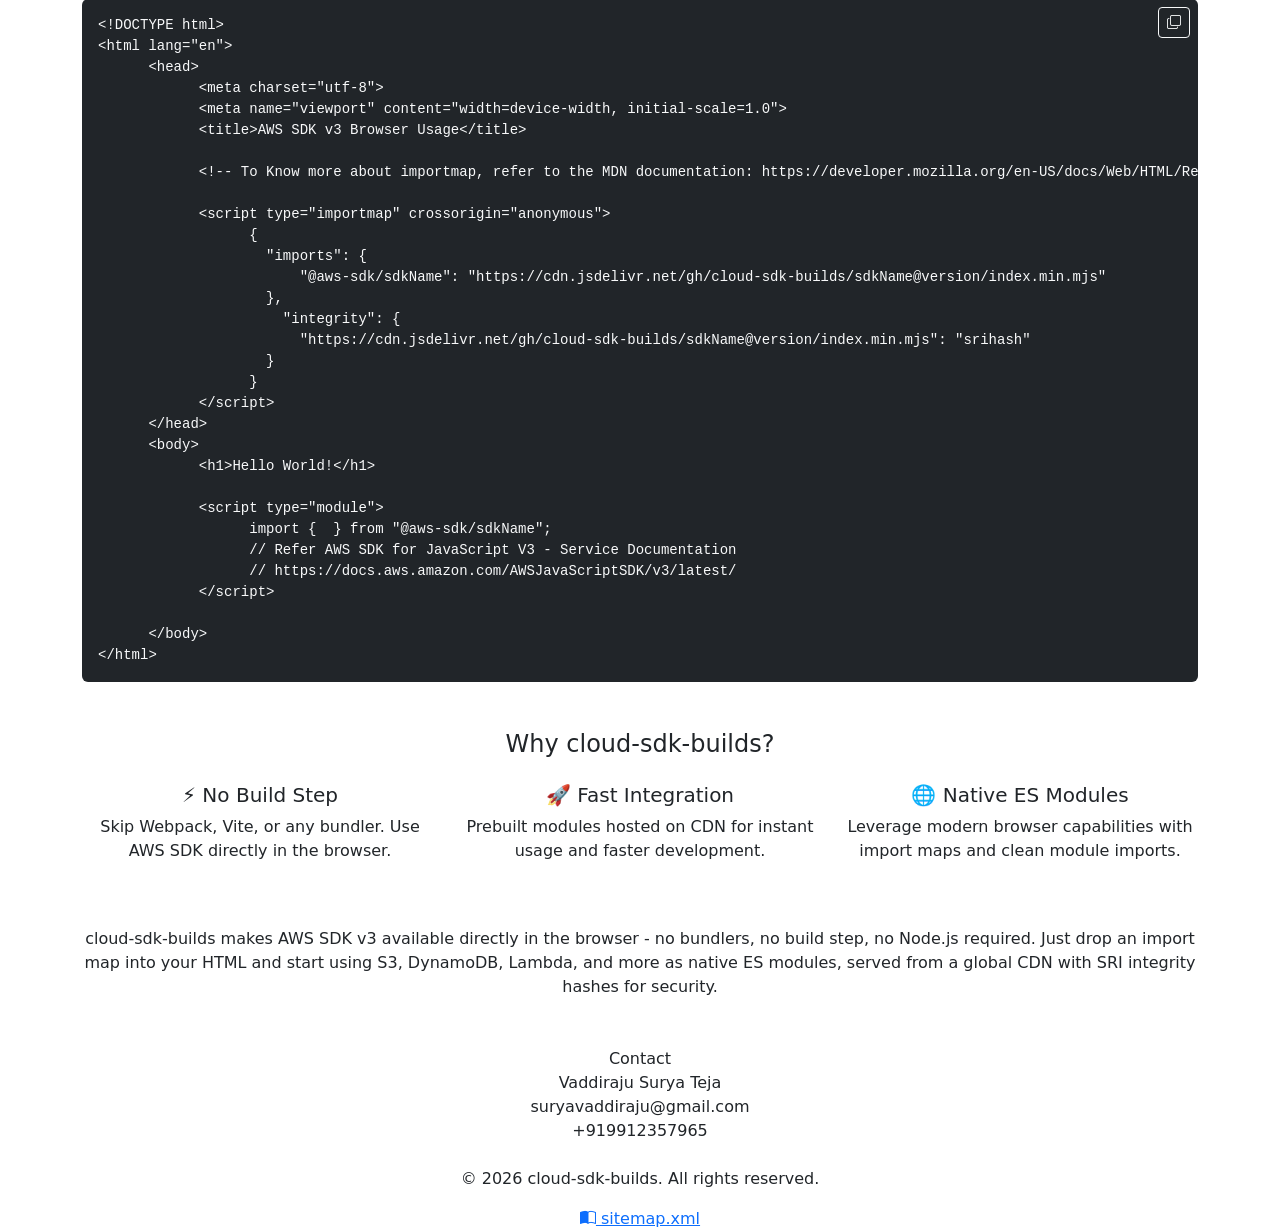
==== commit 4e7cc5e3: "update logo" ====
--- a/docs/index.html
+++ b/docs/index.html
@@ -6,7 +6,7 @@
 		<title>cloud-sdk-builds Documentation | AWS SDK v3 Javascript via CDN</title>
 		<link rel="canonical" href="https://cloud-sdk-builds.github.io/" />
 		<meta name="author" content="Vaddiraju Surya Teja" />
-		<meta name="description" content="cloud-sdk-builds provides prebuilt AWS SDK for JavaScript v3 packages via CDN, enabling direct browser usage with importmap importmaps no bundling, no build tools, just fast and simple integration for any project any aws service" />
+		<meta name="description" content="cloud-sdk-builds delivers prebuilt AWS SDK for JavaScript v3 via CDN with import maps, no bundling or build tools, just fast browser integration of aws packages" />
 		<meta name="keywords" content="AWS SDK for JavaScript v3, cloud-sdk-builds, CDN, browser usage, import maps, prebuilt packages, JavaScript SDK, AWS services, S3, DynamoDB, Lambda, no bundler, no build tools" />
 		<link href="https://cdn.jsdelivr.net/npm/bootstrap@5.3.8/dist/css/bootstrap.min.css" rel="stylesheet" integrity="sha384-sRIl4kxILFvY47J16cr9ZwB07vP4J8+LH7qKQnuqkuIAvNWLzeN8tE5YBujZqJLB" crossorigin="anonymous">
 		<link rel="stylesheet" href="https://cdn.jsdelivr.net/npm/bootstrap-icons@1.13.1/font/bootstrap-icons.min.css" integrity="sha384-CK2SzKma4jA5H/MXDUU7i1TqZlCFaD4T01vtyDFvPlD97JQyS+IsSh1nI2EFbpyk" crossorigin="anonymous">
@@ -66,14 +66,20 @@
 				}
 			}
 		</script>
+		<meta name="theme-color" content="#ffffff">
 		<link rel="sitemap" type="application/xml" title="Sitemap" href="/sitemap.xml">
+		<link rel="icon" type="image/x-icon" href="/favicon.ico">
+		<link rel="apple-touch-icon" sizes="180x180" href="/apple-touch-icon.png">
+		<link rel="icon" type="image/png" sizes="32x32" href="/favicon-32x32.png">
+		<link rel="icon" type="image/png" sizes="16x16" href="/favicon-16x16.png">
+		<link rel="manifest" href="/site.webmanifest">
 	</head>
 	<body>
 		<header>
 			<nav class="navbar" aria-label="Main navigation">
 				<a class="navbar-brand" href="/">
 					<img src="/logo.png" width="30" height="30" class="d-inline-block align-top" alt="cloud-sdk-builds logo">
-					<span class="brand">cloud- <span class="part-text">sdk</span>-builds </span>
+					<span class="brand">cloud-<span class="part-text">sdk</span>-builds </span>
 				</a>
 				<ul class="nav">
 					<li class="nav-item">
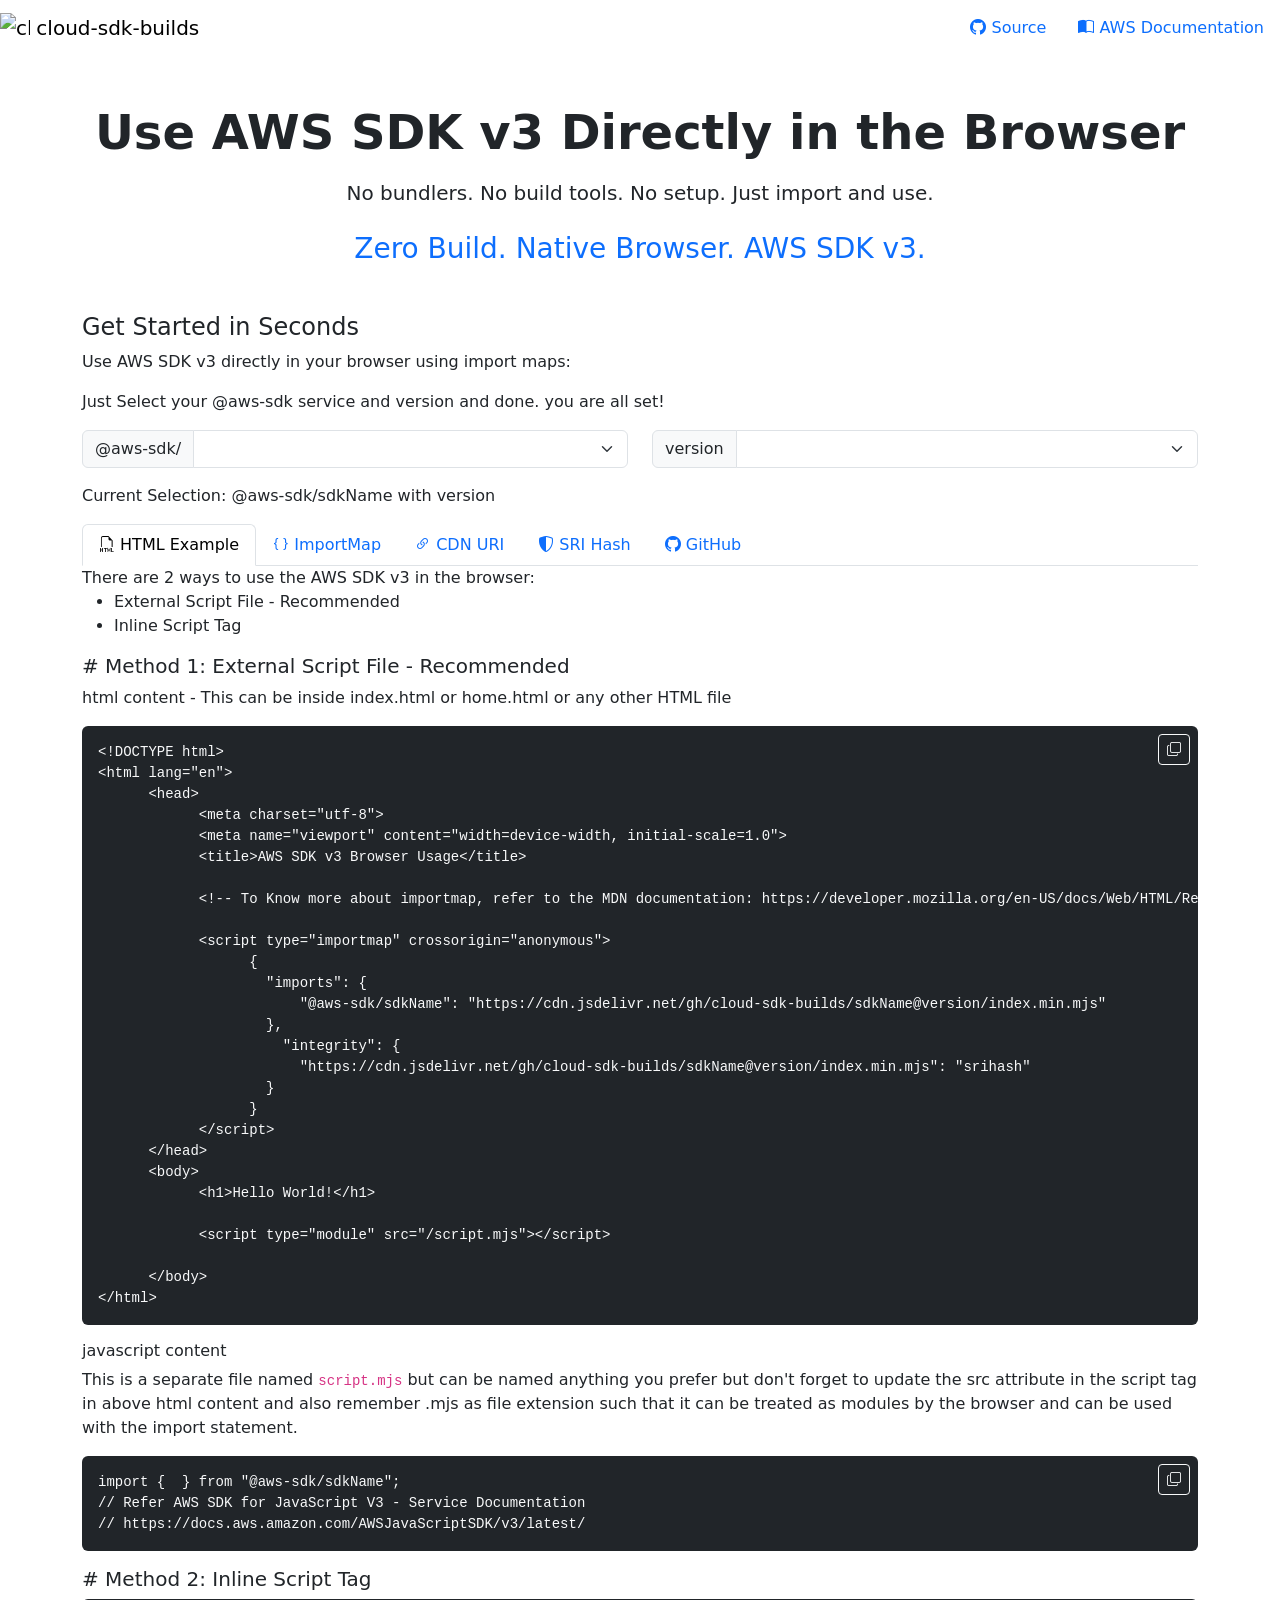
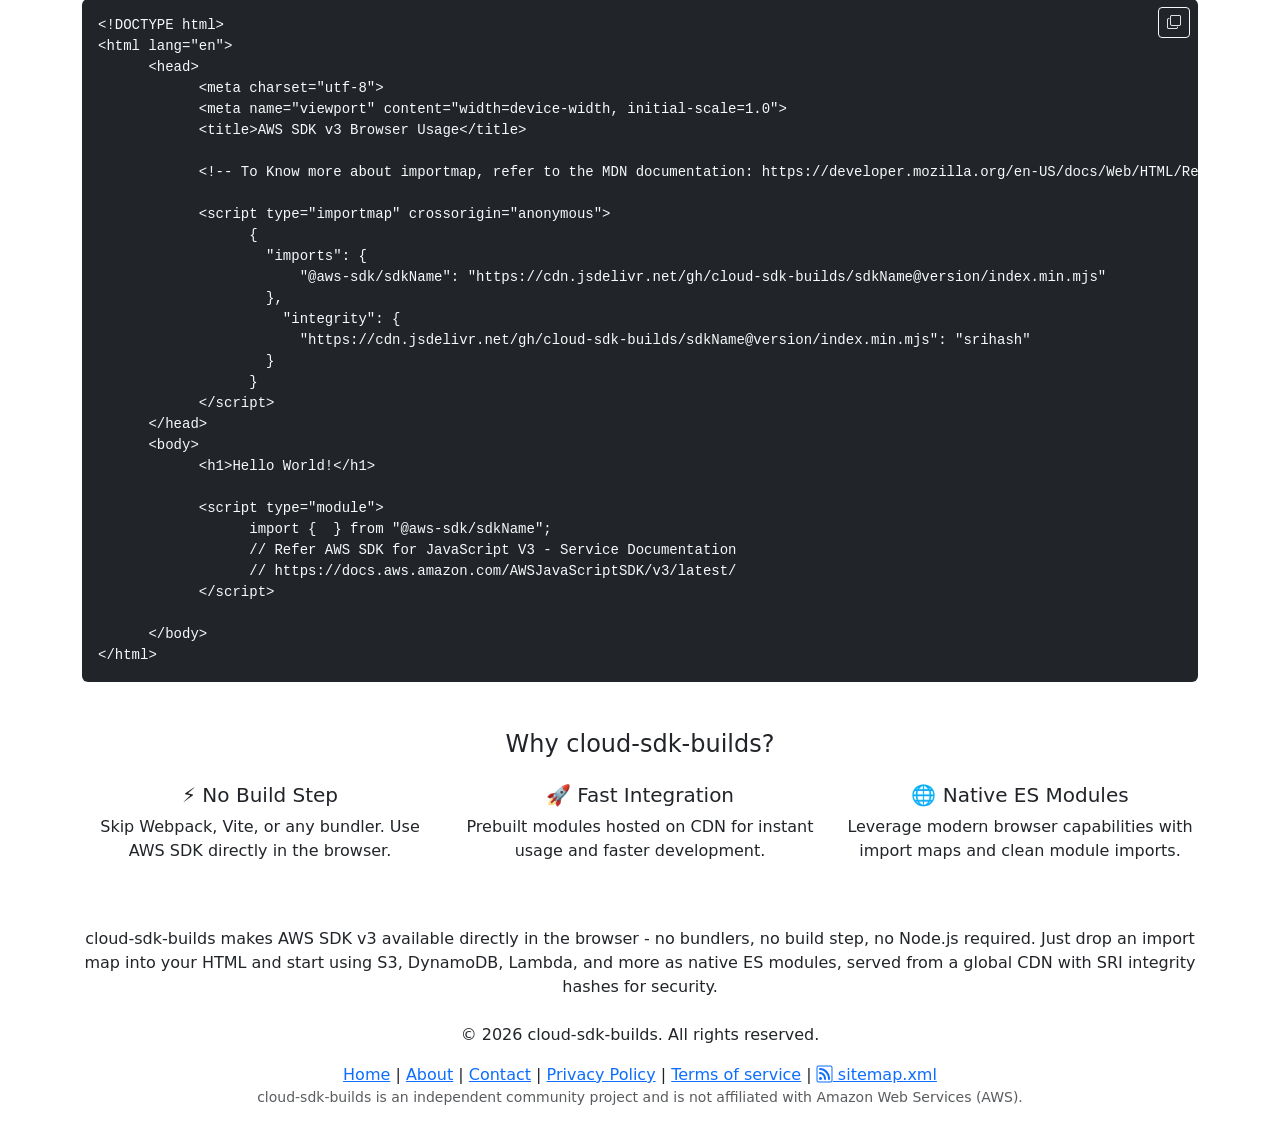
==== commit 0cf95ed1: "updated-ads" ====
--- a/docs/index.html
+++ b/docs/index.html
@@ -73,6 +73,15 @@
 		<link rel="icon" type="image/png" sizes="32x32" href="/favicon-32x32.png">
 		<link rel="icon" type="image/png" sizes="16x16" href="/favicon-16x16.png">
 		<link rel="manifest" href="/site.webmanifest">
+		<meta property="og:title" content="cloud-sdk-builds">
+		<meta property="og:description" content="Prebuilt AWS SDK for JavaScript v3 via CDN">
+		<meta property="og:type" content="website">
+		<meta property="og:url" content="https://cloud-sdk-builds.github.io/">
+		<meta property="og:image" content="https://cloud-sdk-builds.github.io/logo.png">
+		<meta name="twitter:card" content="summary">
+		<meta name="twitter:title" content="cloud-sdk-builds">
+		<meta name="twitter:description" content="Prebuilt AWS SDK for JavaScript v3 via CDN">
+		<meta name="twitter:image" content="https://cloud-sdk-builds.github.io/logo.png">
 	</head>
 	<body>
 		<header>
@@ -358,20 +367,15 @@
 			<section class="mt-5">
 				<p> cloud-sdk-builds makes AWS SDK v3 available directly in the browser - no bundlers, no build step, no Node.js required. Just drop an import map into your HTML and start using S3, DynamoDB, Lambda, and more as native ES modules, served from a global CDN with SRI integrity hashes for security. </p>
 			</section>
-			<section class="text-center mt-5">
-				<p>Contact <br>Vaddiraju Surya Teja <br>suryavaddiraju@gmail.com <br>+919912357965 </p>
-			</section>
 		</main>
 		<footer class="text-center mt-4">
 			<p>&copy; 2026 cloud-sdk-builds. All rights reserved.</p>
-			<a href="/sitemap.xml"><i class="bi bi-book-half" aria-hidden="true"></i> sitemap.xml </a>
+				 <a href="/index.html">Home</a> | <a href="/about.html">About</a> | <a href="/contact.html">Contact</a> | <a href="/privacy.html">Privacy Policy</a> | <a href="/terms.html">Terms of service</a> | <a href="/sitemap.xml"><i class="bi bi-rss" aria-hidden="true"></i> sitemap.xml</a>
+			 <p class="small text-muted">cloud-sdk-builds is an independent community project and is not affiliated with Amazon Web Services (AWS).</p>
 		</footer>
+		<script type="text/javascript" src="/gtm.js"></script>
 		<script src="https://cdn.jsdelivr.net/npm/bootstrap@5.3.8/dist/js/bootstrap.bundle.min.js" integrity="sha384-FKyoEForCGlyvwx9Hj09JcYn3nv7wiPVlz7YYwJrWVcXK/BmnVDxM+D2scQbITxI" crossorigin="anonymous"></script>
 		<script src="https://cdn.jsdelivr.net/npm/tom-select@2.6.0/dist/js/tom-select.complete.min.js" integrity="sha384-A/OhuVi7Pu3OK0LZqDw5rUUVpqZdcqxIyZTjfjxT0v8Y3VsdpFvQChtHCOSobZTL" crossorigin="anonymous"></script>
 		<script type="module" src="/script.mjs"></script>
-		<script async type="text/javascript" src="https://www.googletagmanager.com/gtm.js?id=GTM-M34WCR46"></script>
-		<noscript>
-			<iframe src="https://www.googletagmanager.com/ns.html?id=GTM-M34WCR46" height="0" width="0" style="display:none;visibility:hidden"></iframe>
-		</noscript>
 	</body>
 </html>
